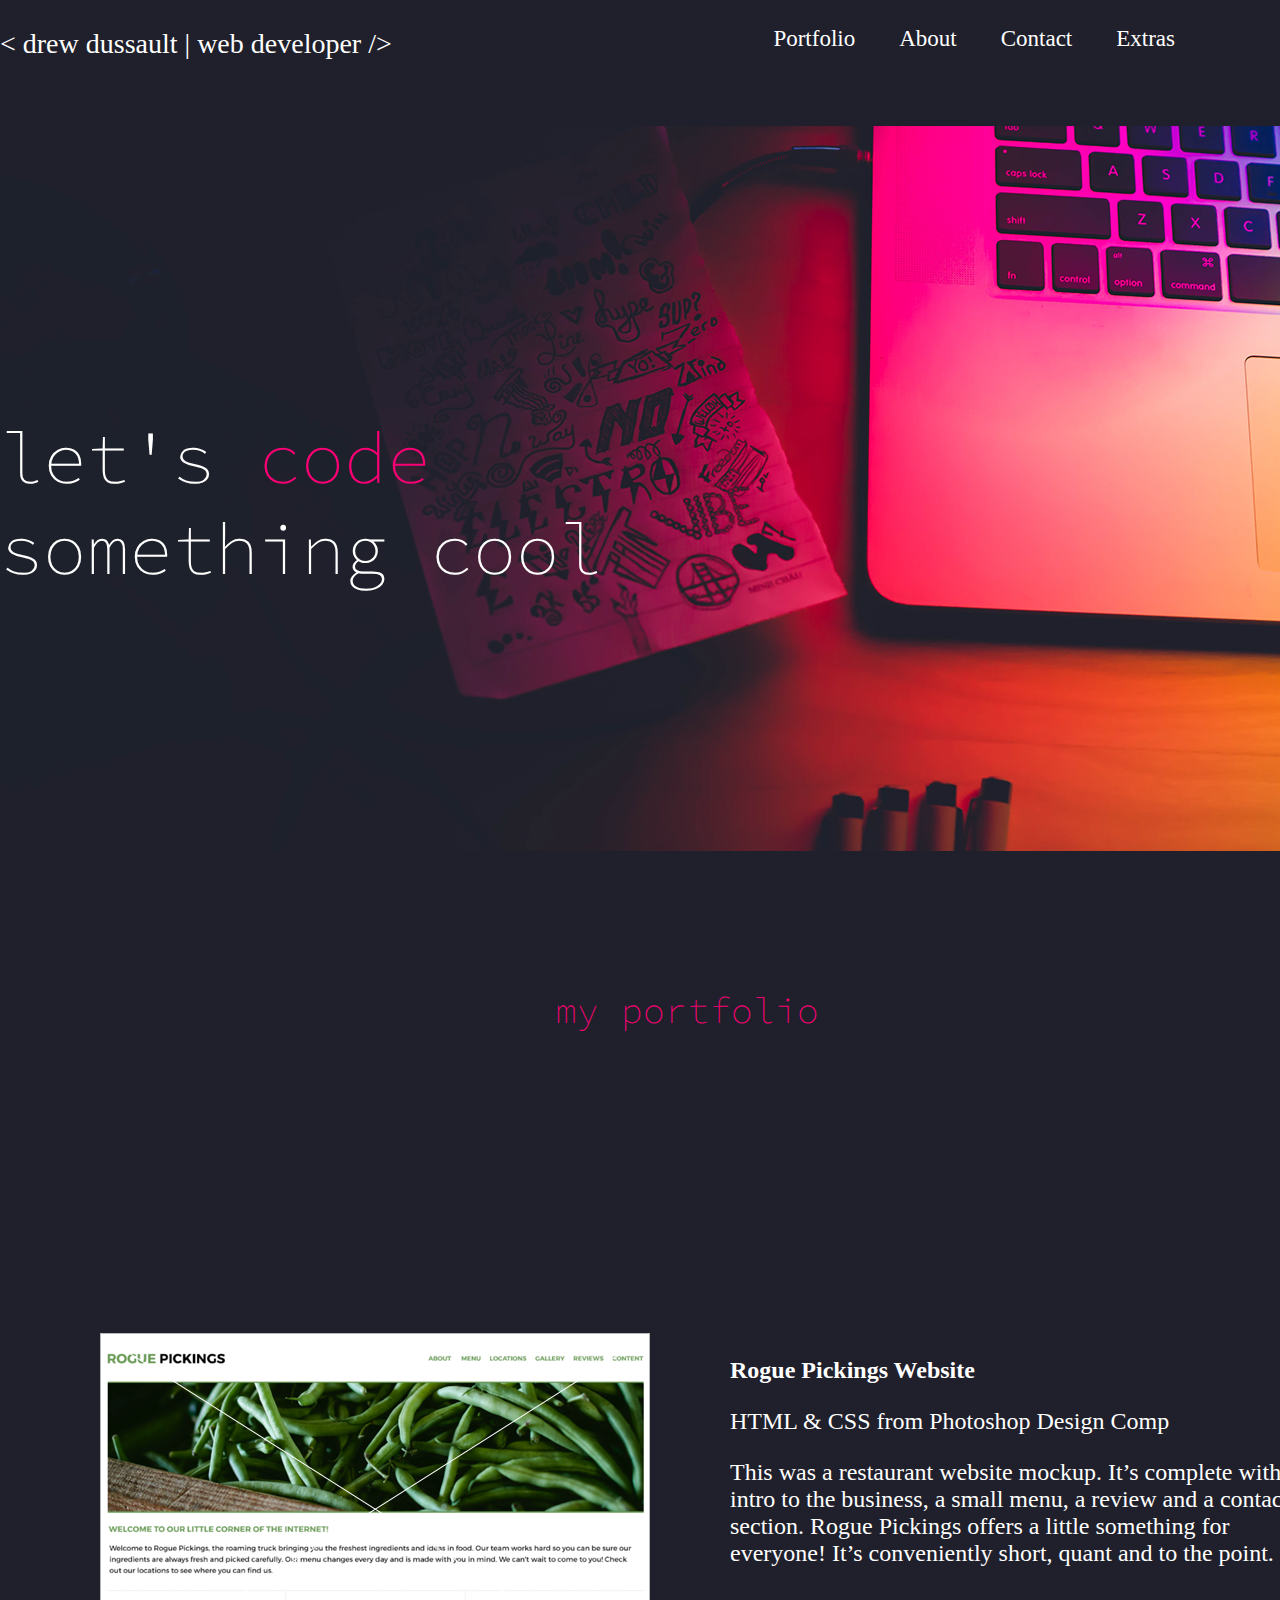
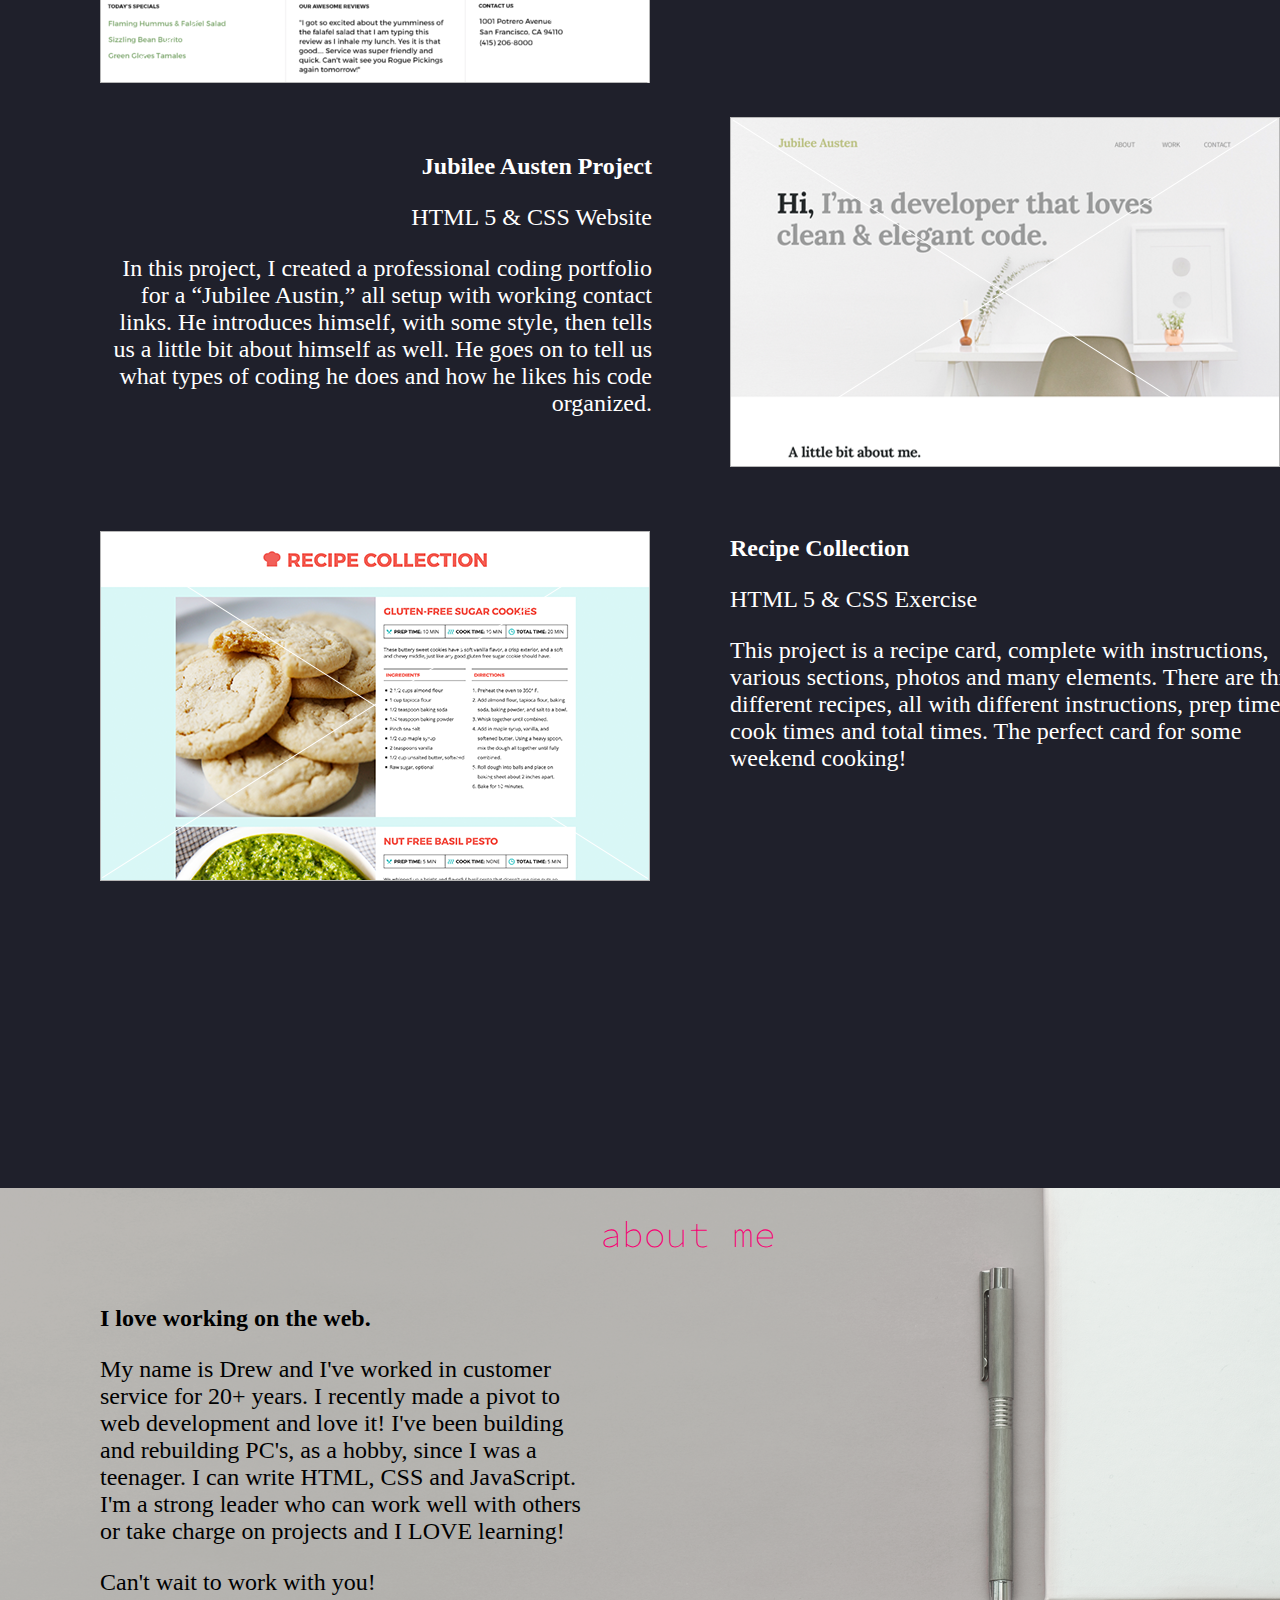
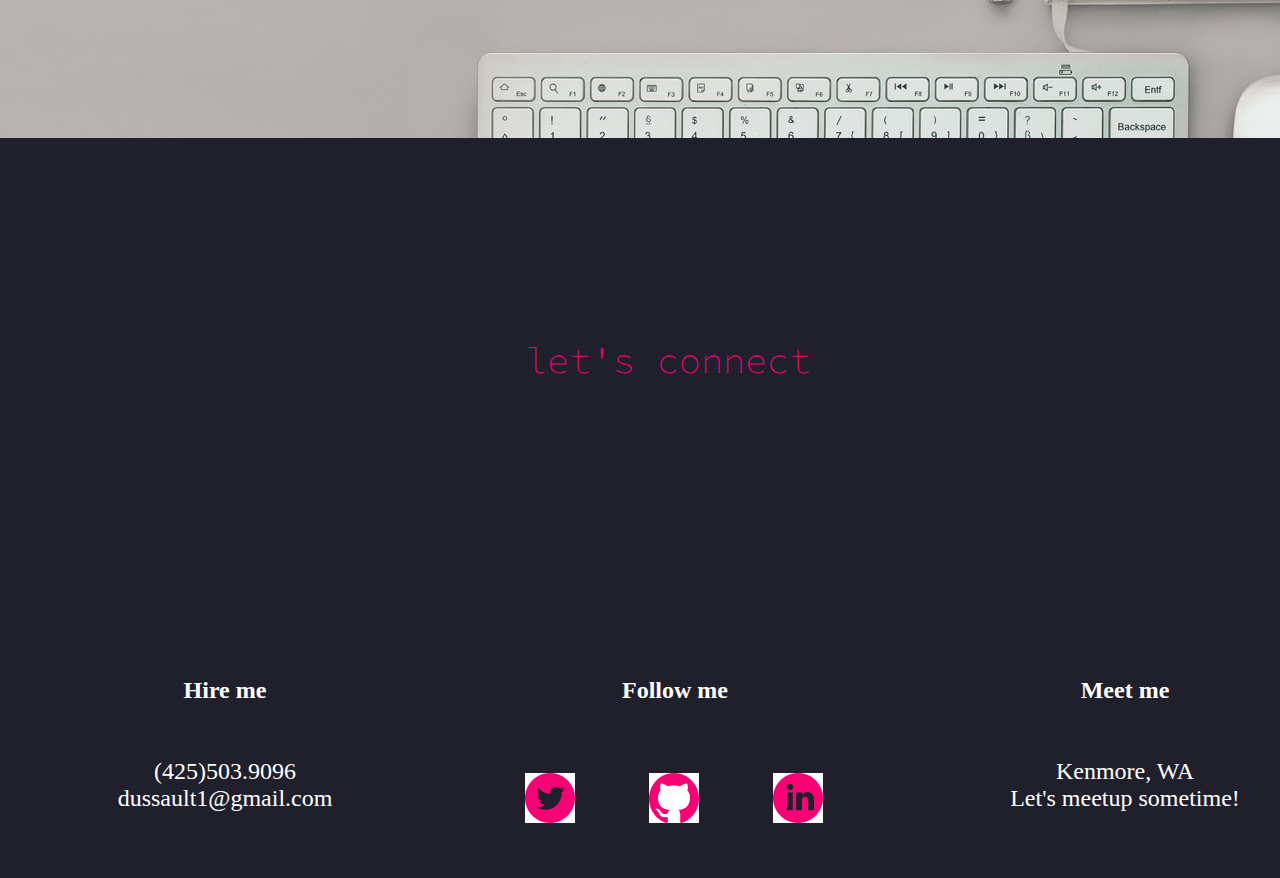
==== index.html @ 2d716ff2 "Publishing personal webpage" ====
<!doctype html>
<html lang="en">

    <head>
    	<meta charset="utf-8">
    	<meta name="format-detection" content="telephone=no">
        <title>My Portfolio</title>
        <link rel="stylesheet" href="css/normalize.css">
        <link rel="stylesheet" href="css/main.css">

        <link rel="preconnect" href="https://fonts.gstatic.com">
		<link href="https://fonts.googleapis.com/css2?family=Source+Code+Pro:ital,wght@1,200&display=swap" rel="stylesheet">
    </head>


    <body>
  		
	    		<div class="full-width">
	    			<div class="half-width">
	    				<p>  < drew dussault | web developer /> </p>
	    			</div>

	    			<div class="half-width">
	    				<nav>
	    					<ul>
	    						<li><a href="#portfolio">Portfolio</a></li>
	    						<li><a href="#about">About</a></li>
	    						<li><a href="#contact">Contact</a></li>
	    						<li><a href="extras/index.html">Extras</a></li>
	    					</ul>
	    				</nav>
	    			</div>

	   <!-- THIS HEADER PART WAS SUPER CONFUSING.  MAKE SURE THE "FULL-WIDTH" CONTAINER (OR GENERIC CONTAINER OR <DIV>) IS OUTSIDE OF IT SO THAT YOU CAN MARGIN: 0 AUTO; IN THE CSS. -->
	   			
	    			<header>
	    					
	    				<br><br><br><br><br><br><br><br><br><br><br><br><br><br>
	    				<p>let's<span> code </span><br> something cool</p>
	    		
		   			</header>
		    	</div>


	    	<section id="portfolio">
	    		<div class="full-width">
	    			<h1>my portfolio</h1>
	    		
		    		<div class="half-width">

		    			<a href="green-beans-project/index.html" >
		    			<img src="img/rogue-pickings-thumbnail.png" id="rogue" alt="rogue"></a>
		    			
		    			<div class="jubilee">
		    				<p><strong>Jubilee Austen Project</strong></p>
		    				<p>HTML 5 & CSS Website</p>
		    				<p>In this project, I created a professional coding portfolio for a “Jubilee Austin,” all setup with working contact links.  He introduces himself, with some style, then tells us a little bit about himself as well.  He goes on to tell us what types of coding he does and how he likes his code organized.
							</p>
						</div>
						<a href="recipe-card/index.html">
						<img src="img/recipe-thumbnail.png" id="recipe" alt="recipe"></a>
		    		</div>

		    		<div class="half-width">
		    			<div class="rogue">
		    				<div class="pickings">
		    				<p><strong>Rogue Pickings Website</strong></p>
		    				</div>
		    				<p>HTML & CSS from Photoshop Design Comp</p>
		    				<p>This was a restaurant website mockup.  It’s complete with an intro to the business, a small menu, a review and a contact section.  Rogue Pickings offers a little something for everyone!  It’s conveniently short, quant and to the point. </p>
		    			</div>
		    			<a href="skillcrush-project/index.html" >
						<img src="img/jubilee-thumbnail.png" id="jubilee" alt="jubilee"></a>
						<p><strong>Recipe Collection</strong></p>
						<p>HTML 5 & CSS Exercise</p>
						<p>This project is a recipe card, complete with instructions, various sections, photos and many elements.  There are three different recipes, all with different instructions, prep times, cook times and total times.  The perfect card for some weekend cooking!
						</p>
		    		</div>
	    		</div>
	    	</section>


	    	<about>
		    	<section id="about">
		    		<div class="full-width">
		    		
		    			<h1>about me</h1>
		    			
			    			<div class="half-width">

			    			<p><strong>I love working on the web.</strong></p>
			    			<p>My name is Drew and I've worked in customer service for 20+ years. I recently made a pivot to web development and love it!  I've been building and rebuilding PC's, as a hobby, since I was a teenager. I can write HTML, CSS and JavaScript.  I'm a strong leader who can work well with others or take charge on projects and I LOVE learning!</p>
			    			<p>Can't wait to work with you!</p>
			    			</div>
			    		
			    	</div>
		    	</section>
		    </about>


	    	<section id="contact">
	    		<div class="full-width">
	    			<h1>let's connect</h1><br><br><br><br><br><br><br><br>
	   
		    		<div class="third-width">
		    			<p><strong>Hire me</strong></p><br><br><br>
		    			<p>(425)503.9096</p>
		    			<p>dussault1@gmail.com</p>
		    		</div>
		    		<div class="third-width">
		    			<p><strong>Follow me</strong></p><br>
		    			<ul>
		    				<li> <a href="https://twitter.com/"> <img src="img/Twitter.png" alt="twitter"></a></li>
		    				<li> <a href="https://github.com/" > <img src="img/GitHub.png" alt="github"></a></li>
		    				<li> <a href="https://www.linkedin.com/"> <img src="img/LinkedIn.png" alt="LinkedIn"></a></li>
		    			</ul>


		    		</div>
		    		<div class="third-width">
		    			<p><strong>Meet me</strong></p><br><br><br>
		    			<p>Kenmore, WA</p>
		    			<p>Let's meetup sometime!</p>
		    		</div>		
	    		</div>

	    	</section>
	
    </body>
</html>
---- css/main.css ----
/** BODY **/

body {
	font-family: 'Montserrat';
	background-color: #1f202b;
	color: white;

}


/** GRID **/


.full-width {
	width: 1400px;
	overflow: auto;
	margin: 0 auto;

}

.half-width {
	width:  600px;
	float: left;

	
}

.third-width {
	width: 450px;
	float: left;
}


.half-width p {
	font-size: 28px;

}




/** HEADER **/

body2 {
	margin: 0 auto;
}


body p {
	font-size: 30px;

}



header {
	height: 800px;
	background: url('../img/hero-background.png');
	background-position: center;
	background-repeat: no-repeat;
	width: 1400px;
	overflow: auto;
}


	
	

header p {
	font-size: 72px;
	font-family: 'Source Code Pro', monospace;
	width:  span;
	font-weight: 100;
	float: left;
	
}


header p span {
	color: #fa0075;

}


nav  {
	float: right;
	padding: 10px 25px;
	
}

nav ul li  {
	display: inline-block;
}

nav ul li a {
	font-size: 23px;
	padding-left: 40px;

	text-transform: none;
	text-decoration: none;
	color: white;
}





/** PORTFOLIO **/




#portfolio {
	height: 1800px;
	padding: 100px 0 0 100px;
}

#portfolio h1 {
	margin:  0 0 100px 0;
}

#portfolio h1 {
	font-family: 'Source Code Pro', monospace;
	font-size: 36px;
	color: #f70074;
	padding-left: 455px;
	font-weight: 100;
}





#portfolio .half-width {

	padding-right: 30px;
}


#portfolio h1 {
	margin-bottom: 300px;
}

#portfolio p {
	font-size: 24px;
}



#portfolio .half-width .rogue  {
	margin-bottom: 50px;
}



#portfolio .half-width .jubilee {
	text-align: right;
}

#portfolio .jubilee {
	
	padding: 42px 48px 90px 0;
	
}

#portfolio #jubilee {
	padding: 100px 0 40px 0;
}



/** ABOUT **/

about {

}

#about h1 {
	font-family: 'Source Code Pro', monospace;
	font-size: 36px;
	color: #f70074;
	padding-left: 600px;
	overflow: auto;
	font-weight: 100;
}


#about {
	height: 550px;
	background:  url('../img/about-me.png');
	background-position: center;
	background-repeat: no-repeat;
	width: 1400px;
	color: black;
	
	margin: 0 auto;
}


#about p {
	font-size: 24px;
	padding: 0 0 0 100px;
}



/** CONTACT **/


#contact h1 {
	font-family: 'Source Code Pro', monospace;
	font-size: 36px;
	color: #f70074;
	padding-left: 525px;
	font-weight: 100;
}

#contact {
	height: 700px;
}
#contact p {
	font-size: 24px;
	text-align: center;
}

#contact ul {
	list-style: none;
}

#contact h1 {
	margin-top: 200px;
	margin-bottom: 150px;

}

#contact ul li {
	
	display: inline-block;
}

#contact ul img {
	padding: 35px;
}

.third-width p {
	margin: 0px;
}



/**** EXTRA PAGE ****/

#header2 p span {
	color: #fa0075;
}


#header2 p {
	
	text-align: center;
	height: 400px;
	padding: 0 150px 0 0;
	font-size: 54px;
	font-family: 'Source Code Pro', monospace;
	font-weight: 100;
}


#header2 p span1 {
	color: #fa0075;
}


#linkers {
	background: url('../extras/img/link.png');
	width: 600px;
	height: 350px;
	background-position: center;
	background-repeat: no-repeat;
	background-size: contain;
	padding:  500px 0 0 600px;
}


#portfolio2 .half-width {

	padding-right: 30px;
}


#portfolio2 h1 {
	margin-bottom: 300px;
}

#portfolio2 p {
	font-size: 24px;
}



#portfolio2 .half-width .color  {
	margin-bottom: 50px;
}



#portfolio2 .half-width .validator {
	text-align: right;
}

#portfolio2 .validator {
	
	padding: 42px 48px 90px 0;
	
}

#portfolio2 #validator {
	padding: 50px 0 40px 0;
}



#portfolio2 #color {
	padding: 0 0 50px 0;
}

#portfolio2 #fonts {
	padding: 75px 0 0 0;
}

#portfolio2 .color {
	padding: 0 40px 0 0;
}

#portfolio2 .full-width {
	padding-left: 100px;
}
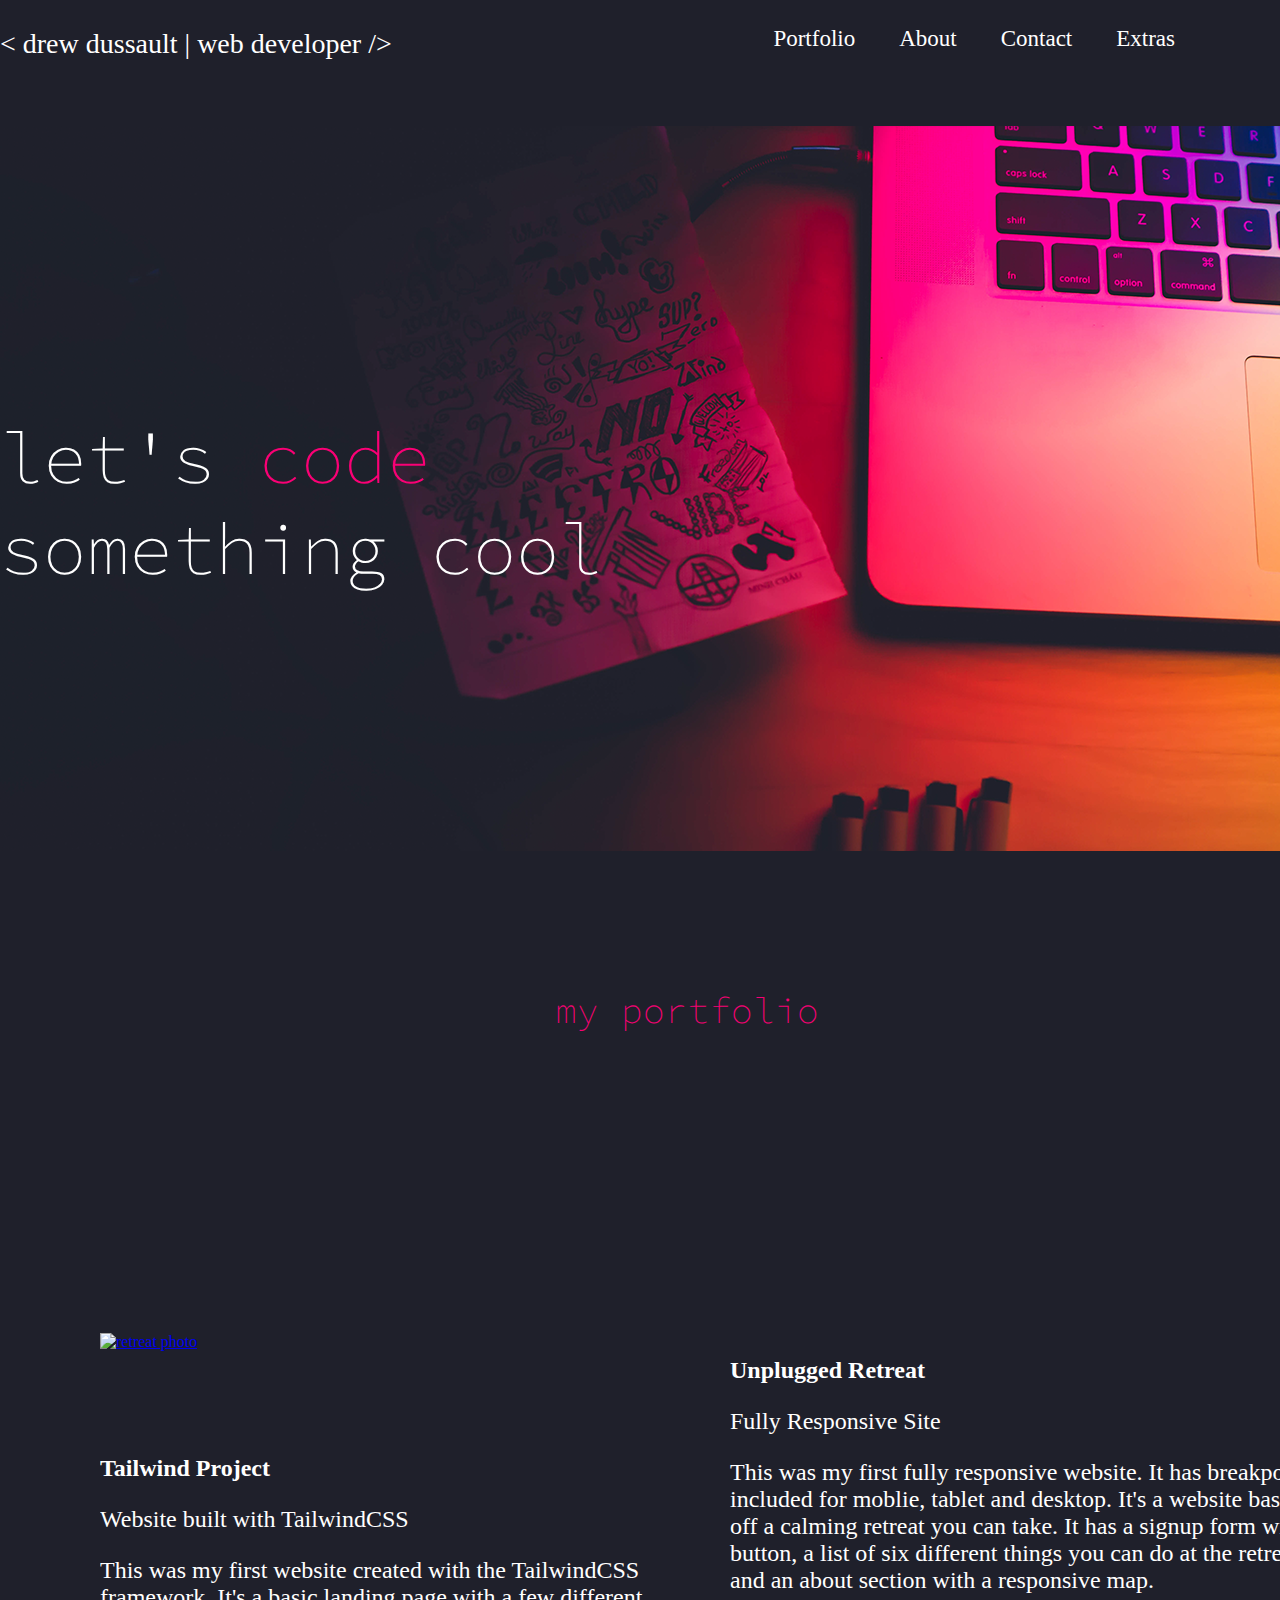
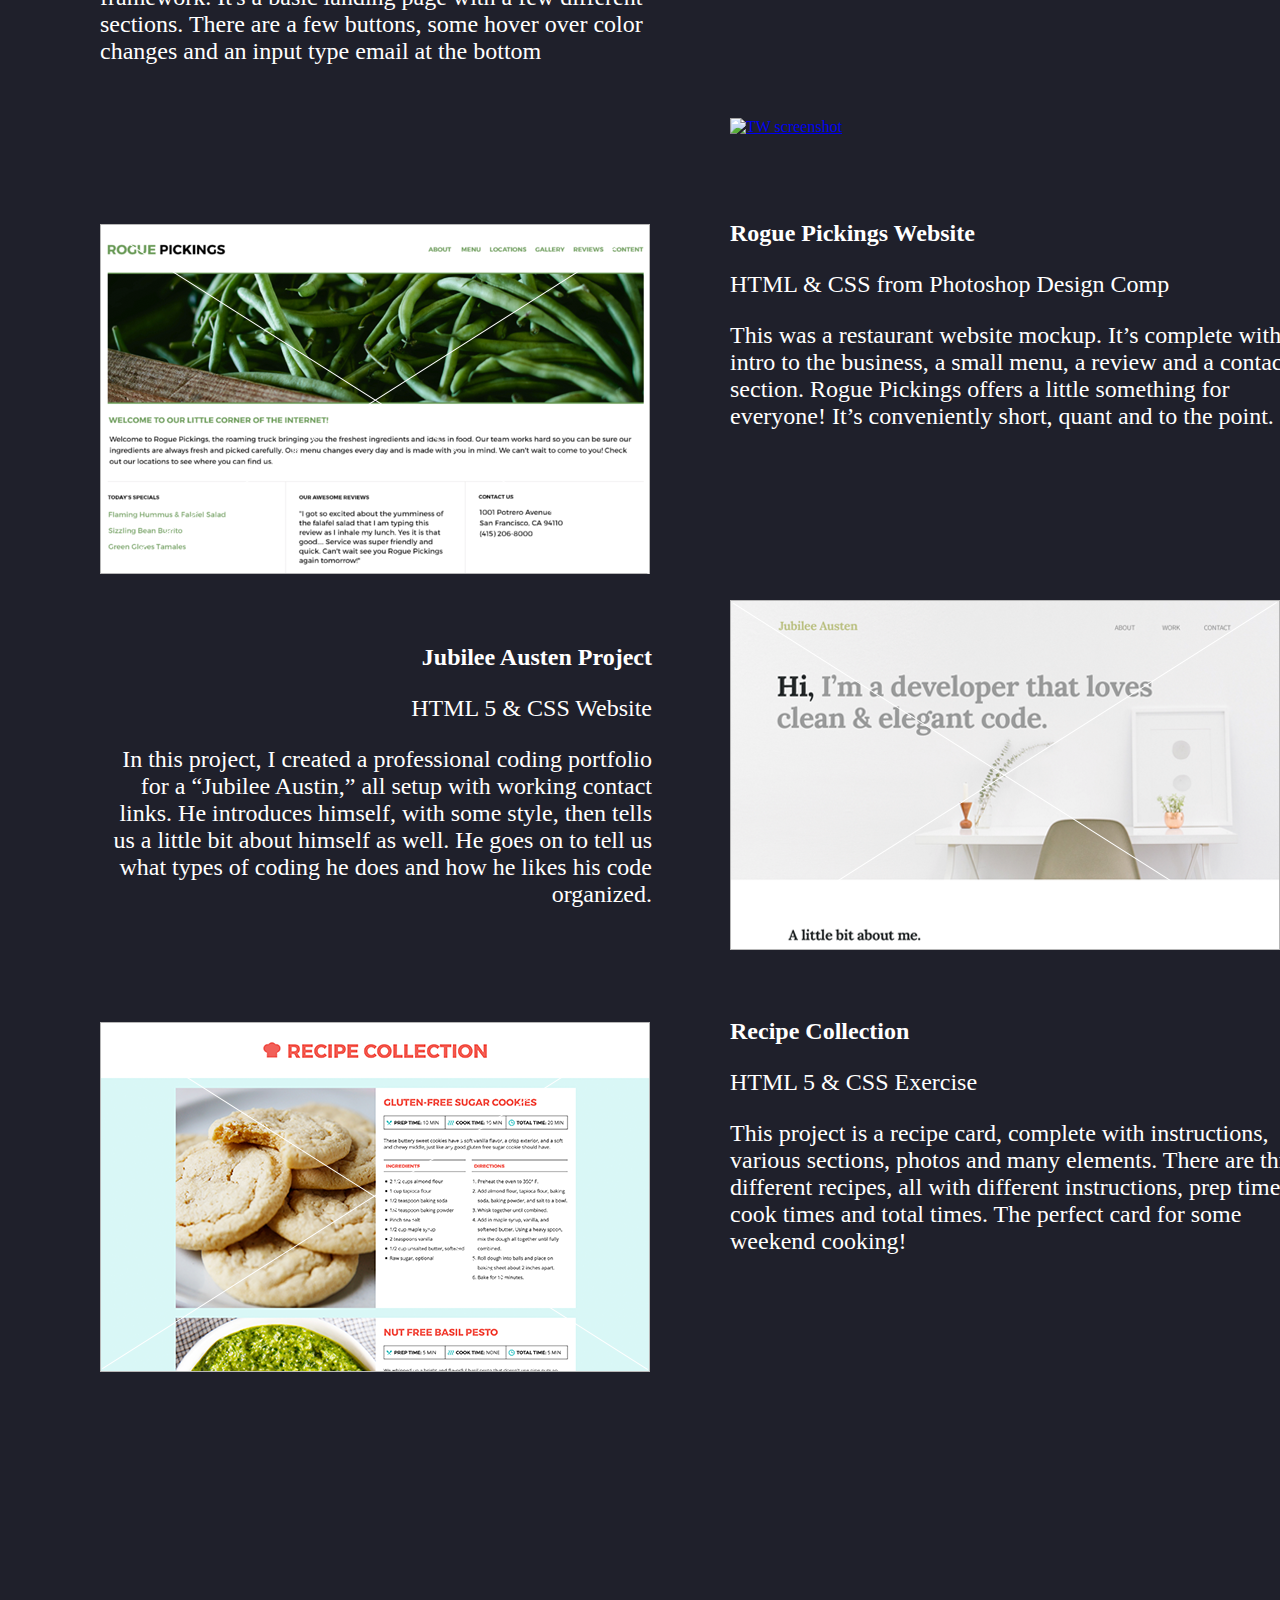
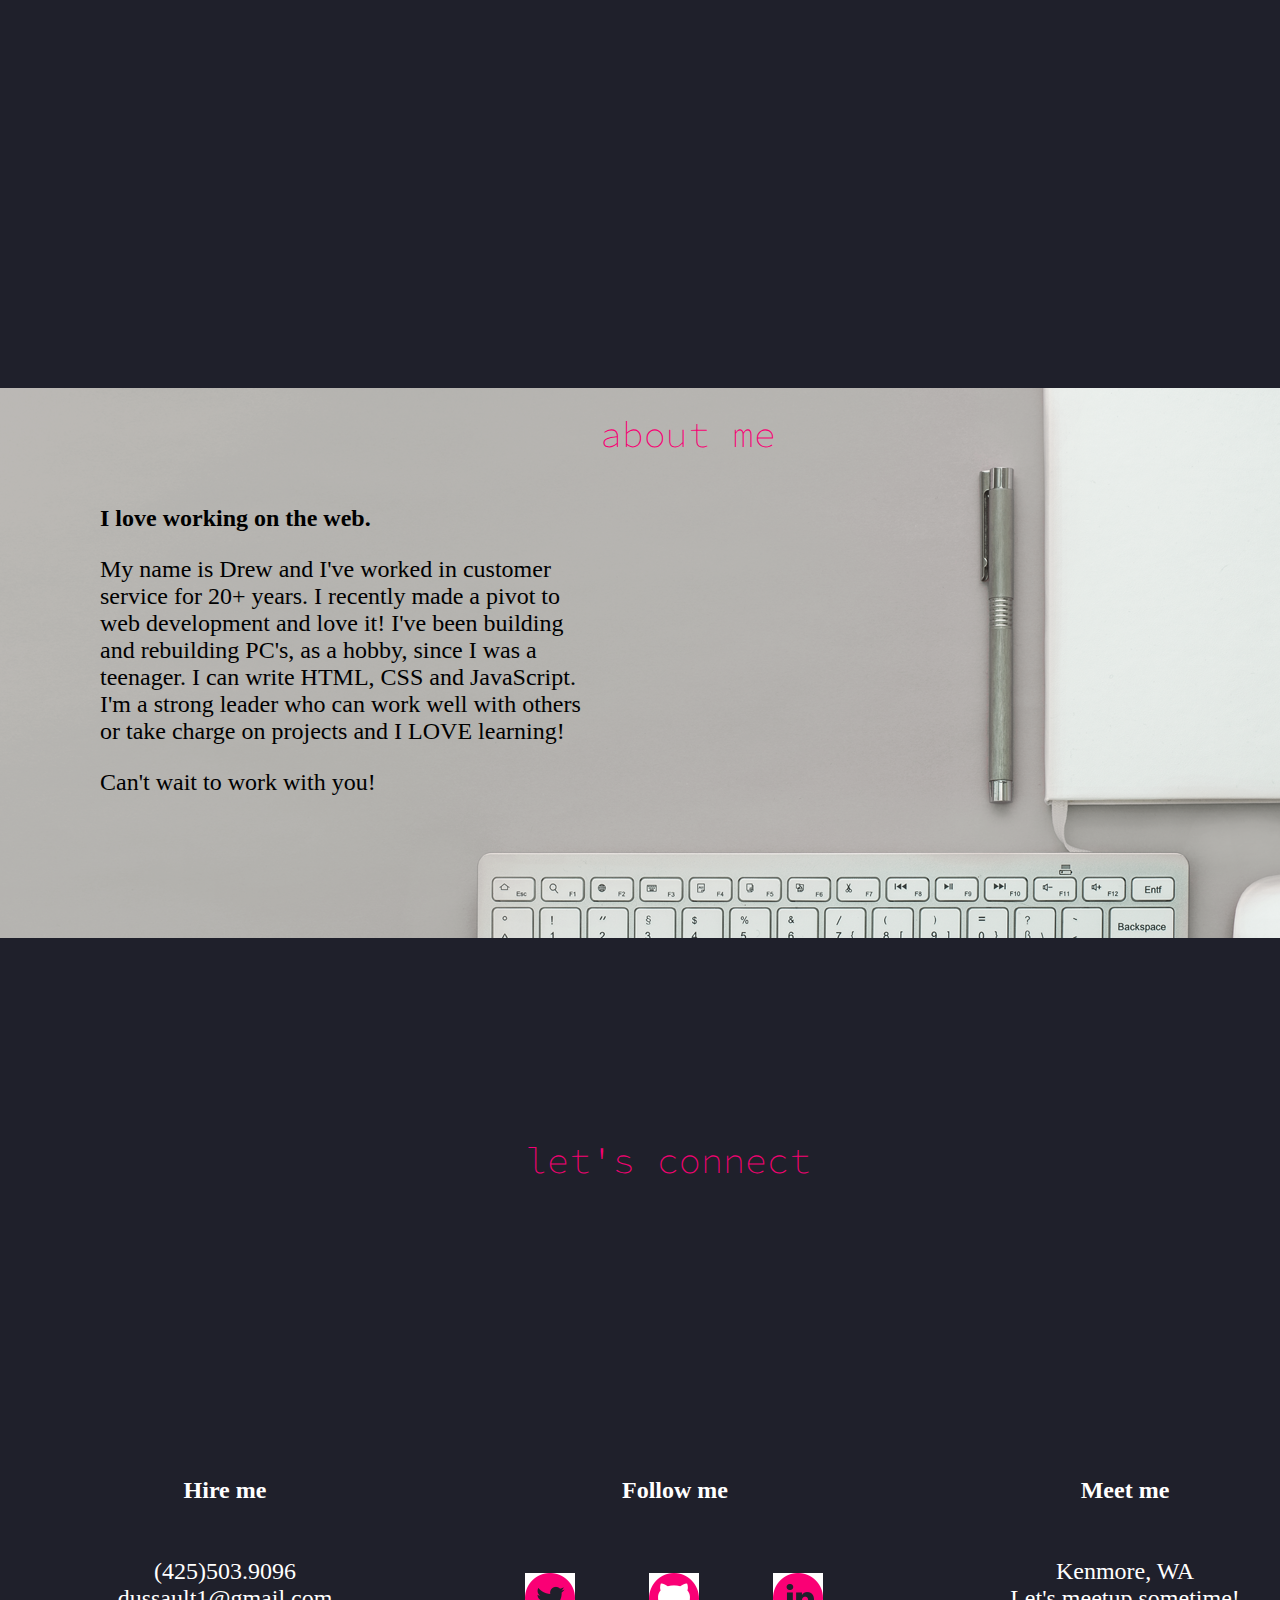
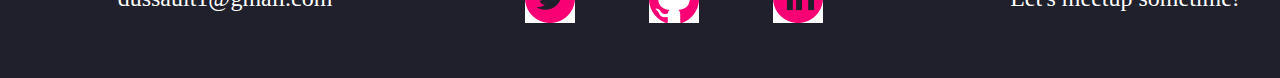
==== commit af4265cc: "Two new sites" ====
--- a/index.html
+++ b/index.html
@@ -48,6 +48,16 @@
 	    		
 		    		<div class="half-width">
 
+		    			<a href="responsive/index.html">
+		    				<img src="img/retreat.png" id="retreat" alt="retreat photo">
+		    			</a>
+
+		    			<div class="tailwind">
+		    				<p><strong>Tailwind Project</strong></p>
+		    				<p>Website built with TailwindCSS</p>
+		    				<p class="tw-bottom">This was my first website created with the TailwindCSS framework.  It's a basic landing page with a few different sections.  There are a few buttons, some hover over color changes and an input type email at the bottom</p>
+		    			</div>
+
 		    			<a href="green-beans-project/index.html" >
 		    			<img src="img/rogue-pickings-thumbnail.png" id="rogue" alt="rogue"></a>
 		    			
@@ -62,6 +72,14 @@
 		    		</div>
 
 		    		<div class="half-width">
+		    			<div>
+		    				<p><strong>Unplugged Retreat</strong></p>
+		    				<p>Fully Responsive Site</p>
+		    				<p class="bottom-retreat">This was my first fully responsive website.  It has breakpoints included for moblie, tablet and desktop.  It's a website based off a calming retreat you can take. It has a signup form with a button, a list of six different things you can do at the retreat and an about section with a responsive map.</p>
+		    			</div>
+		    			<a href="tailwind/index.html">
+		    			<img src="img/tailwind.png" id="tailwind" alt="TW screenshot"></a>
+
 		    			<div class="rogue">
 		    				<div class="pickings">
 		    				<p><strong>Rogue Pickings Website</strong></p>
@@ -111,7 +129,7 @@
 		    			<p><strong>Follow me</strong></p><br>
 		    			<ul>
 		    				<li> <a href="https://twitter.com/"> <img src="img/Twitter.png" alt="twitter"></a></li>
-		    				<li> <a href="https://github.com/" > <img src="img/GitHub.png" alt="github"></a></li>
+		    				<li> <a href="https://github.com/drusalt" > <img src="img/GitHub.png" alt="github"></a></li>
 		    				<li> <a href="https://www.linkedin.com/"> <img src="img/LinkedIn.png" alt="LinkedIn"></a></li>
 		    			</ul>
 
--- a/css/main.css
+++ b/css/main.css
@@ -101,6 +101,10 @@
 	color: white;
 }
 
+a:hover {
+	color: #ff6666;
+}
+
 
 
 
@@ -111,12 +115,13 @@
 
 
 #portfolio {
-	height: 1800px;
+	height: 2600px;
 	padding: 100px 0 0 100px;
 }
 
 #portfolio h1 {
 	margin:  0 0 100px 0;
+
 }
 
 #portfolio h1 {
@@ -127,6 +132,10 @@
 	font-weight: 100;
 }
 
+#portfolio h1:hover {
+	color: yellow;
+}  
+
 
 
 
@@ -164,8 +173,28 @@
 }
 
 #portfolio #jubilee {
-	padding: 100px 0 40px 0;
-}
+	padding: 120px 0 40px 0;
+
+}
+
+
+.tailwind .tw-bottom {
+	padding-bottom: 135px;
+	padding-right: 30px;
+}
+
+#tailwind {
+	padding-bottom: 60px;
+}
+
+#retreat {
+	padding-bottom: 80px;
+}
+
+.bottom-retreat {
+	padding-bottom:100px;
+}
+
 
 
 
